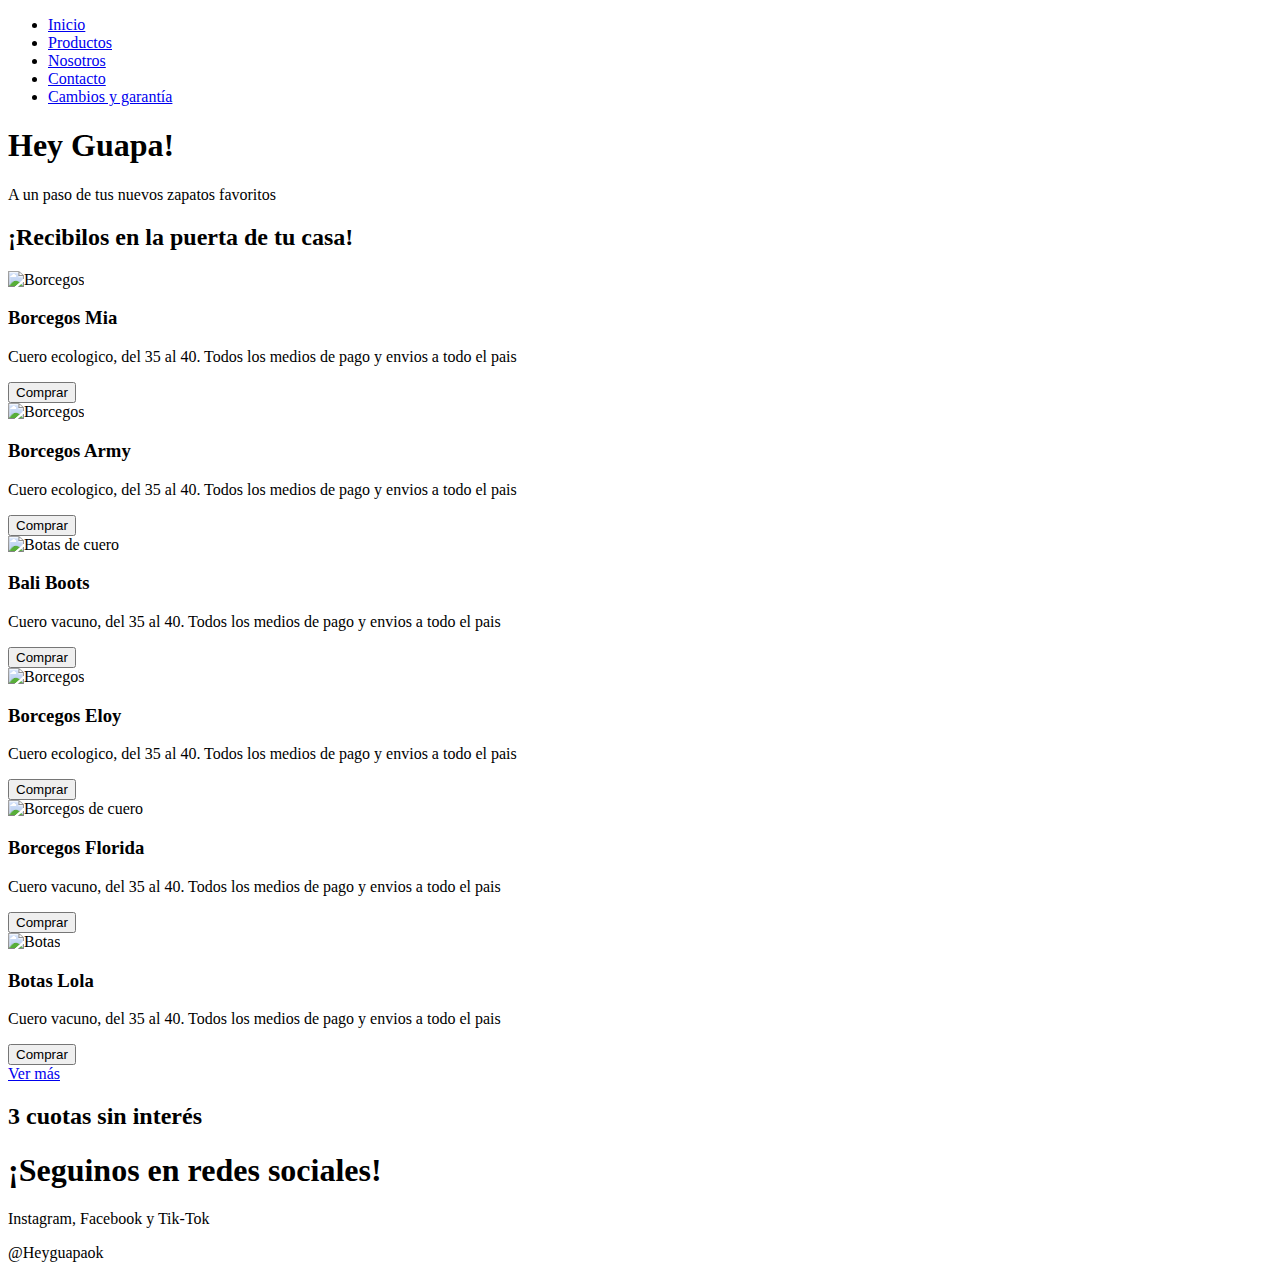
==== assets/index.html @ 094d20c7 "finalizado" ====
<!DOCTYPE html>
<html lang="en">
<head>
    <meta charset="UTF-8">
    <meta http-equiv="X-UA-Compatible" content="IE=edge">
    <meta name="viewport" content="width=device-width, initial-scale=1.0">
    <meta name="description" content="zapatos de mujer,zapatos femeninos para todas las estaciones, borcegos, botas y sandalias">
    <title>Heyguapa | Zapatos de Mujer</title>
    <link rel="stylesheet" href="https://cdnjs.cloudflare.com/ajax/libs/font-awesome/6.2.1/css/all.min.css" integrity="sha512-MV7K8+y+gLIBoVD59lQIYicR65iaqukzvf/nwasF0nqhPay5w/9lJmVM2hMDcnK1OnMGCdVK+iQrJ7lzPJQd1w==" crossorigin="anonymous" referrerpolicy="no-referrer" />
    <link rel="stylesheet" href="./css/style.css">
</head>
<body>
    <nav class="nav">
        <i class="fa-solid fa-bars"></i>
        <ul>
            <li><a href="../assets/index.html">Inicio</a>
            <li><a href="./paginas/productos.html">Productos</a> </li>
            <li><a href="./paginas/nosotros.html">Nosotros</a></li>
            <li><a href="./paginas/contacto.html">Contacto</a></li>
            <li><a href="./paginas/cambiosygarantia.html">Cambios y garantía</a></li>
        </ul>
    </nav>
    <header class="encabezado">        
        <div class="encabezado-hey-guapa">
            <h1 class="encabezado__titulo">Hey Guapa!</h1>
            <p class="encabezado__parrafo">A un paso de tus nuevos zapatos favoritos</p>
        </div>
    </header>
    <main>
        <h2 class="subtitulo3">¡Recibilos en la puerta de tu casa!</h2>
        <section class="cuadros">
            <div class="cuadro">
                <img class="cuadro__img" src="./img/borce mia.jpeg" alt="Borcegos">  
                <div class="cuadro-info">
                    <h3>Borcegos Mia</h3>
                    <p>Cuero ecologico, del 35 al 40. Todos los medios de pago y envios a todo el pais</p>
                    <button class="boton">Comprar</button>
                </div>  
            </div>
            <div class="cuadro">
                <img class="cuadro__img" src="./img/army1.jpeg" alt="Borcegos">  
                <div class="cuadro-info">
                    <h3>Borcegos Army</h3>
                    <p>Cuero ecologico, del 35 al 40. Todos los medios de pago y envios a todo el pais</p>
                    <button class="boton">Comprar</button>
                </div>  
            </div>
            <div class="cuadro">
                <img class="cuadro__img" src="./img/Bali suela.jpeg" alt="Botas de cuero"> 
                <div class="cuadro-info">
                    <h3>Bali Boots</h3>
                    <p>Cuero vacuno, del 35 al 40. Todos los medios de pago y envios a todo el pais</p>
                    <button class="boton">Comprar</button>
                </div>  
            </div>
            <div class="cuadro"> 
                <img class="cuadro__img" src="./img/Eloy1.jpeg" alt="Borcegos">  
                <div class="cuadro-info">
                    <h3>Borcegos Eloy</h3>
                    <p>Cuero ecologico, del 35 al 40. Todos los medios de pago y envios a todo el pais</p>
                    <button class="boton">Comprar</button>
                </div>  
            </div>
            <div class="cuadro">
                <img class="cuadro__img" src="./img/florida1.jpeg" alt="Borcegos de cuero">
                <div class="cuadro-info">
                    <h3>Borcegos Florida</h3>
                    <p>Cuero vacuno, del 35 al 40. Todos los medios de pago y envios a todo el pais</p>
                    <button class="boton"> Comprar</button>
                </div>  
            </div>
            <div class="cuadro">
                <img class="cuadro__img" src="./img/lola boots.jpeg" alt="Botas"> 
                <div class="cuadro-info" >
                    <h3>Botas Lola</h3>
                    <p>Cuero vacuno, del 35 al 40. Todos los medios de pago y envios a todo el pais</p>
                    <button class="boton">Comprar</button>
                </div> 
            </div>
            <div class="boton-Ver-Mas">
                <a class="boton__info" href="./paginas/productos.html">Ver más</a>
             </div>
         </section> 
    </main>
    <aside class="imagen-cuotas">
        <div>
            <h2>3 cuotas sin interés</h2>
        </div>
    </aside>
    <footer class="pie">
        <h1 class="pie__titulo">¡Seguinos en redes sociales!</h2>
        <p class="pie__subtitulo">Instagram, Facebook y Tik-Tok</p>
        <p class="pie__subtitulo-1">@Heyguapaok</p>
    </footer>
    
</body>
</html>
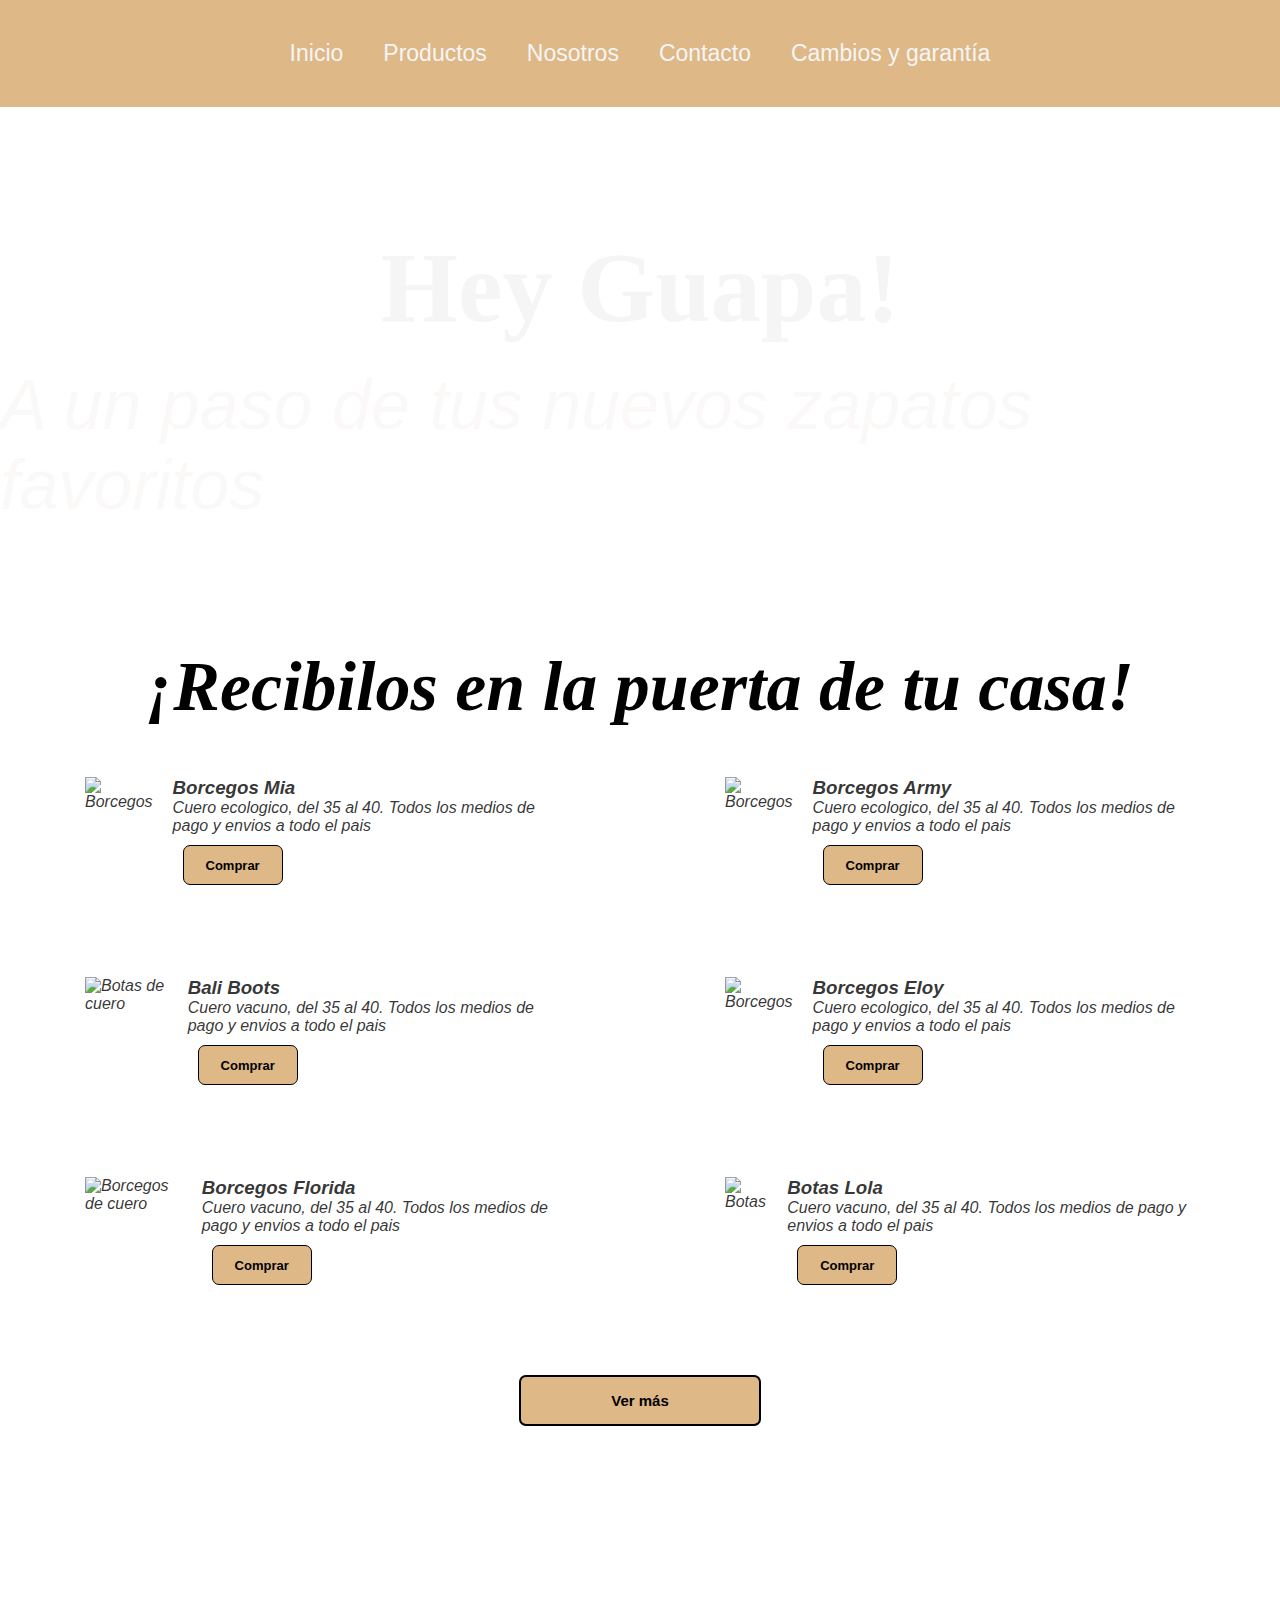
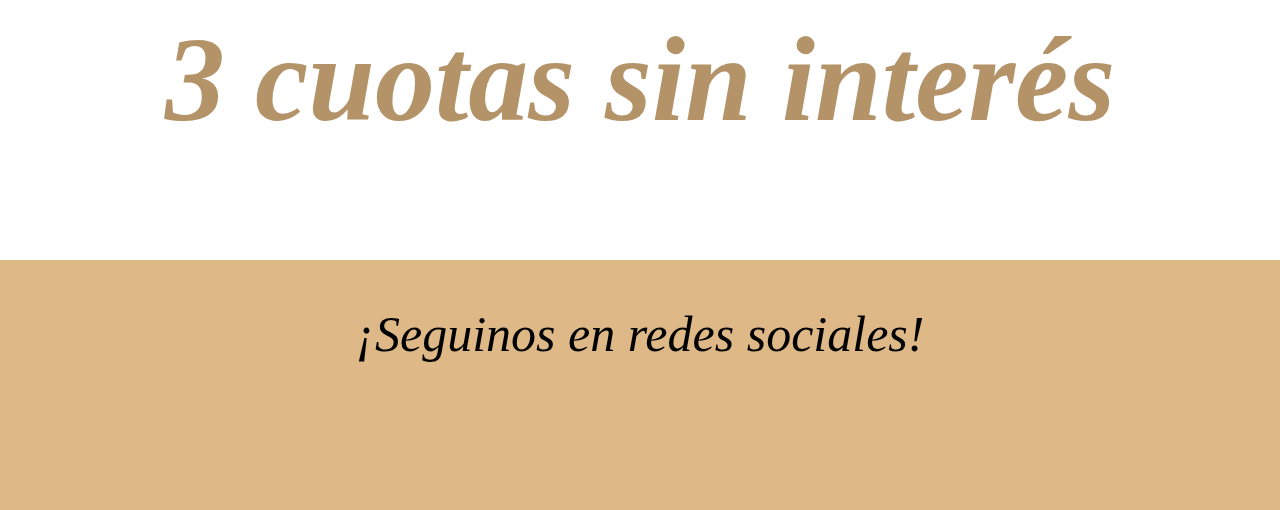
==== commit d9bdeea4: "responsive" ====
--- a/assets/index.html
+++ b/assets/index.html
@@ -8,6 +8,8 @@
     <title>Heyguapa | Zapatos de Mujer</title>
     <link rel="stylesheet" href="https://cdnjs.cloudflare.com/ajax/libs/font-awesome/6.2.1/css/all.min.css" integrity="sha512-MV7K8+y+gLIBoVD59lQIYicR65iaqukzvf/nwasF0nqhPay5w/9lJmVM2hMDcnK1OnMGCdVK+iQrJ7lzPJQd1w==" crossorigin="anonymous" referrerpolicy="no-referrer" />
     <link rel="stylesheet" href="./css/style.css">
+    <link rel="shortcut icon" href="./img/hg2.png" type="image/x-icon">
+    <script src="https://kit.fontawesome.com/9c3170557b.js" crossorigin="anonymous"></script>
 </head>
 <body>
     <nav class="nav">
@@ -20,7 +22,7 @@
             <li><a href="./paginas/cambiosygarantia.html">Cambios y garantía</a></li>
         </ul>
     </nav>
-    <header class="encabezado">        
+    <header class="encabezado" >        
         <div class="encabezado-hey-guapa">
             <h1 class="encabezado__titulo">Hey Guapa!</h1>
             <p class="encabezado__parrafo">A un paso de tus nuevos zapatos favoritos</p>
@@ -88,10 +90,23 @@
         </div>
     </aside>
     <footer class="pie">
-        <h1 class="pie__titulo">¡Seguinos en redes sociales!</h2>
-        <p class="pie__subtitulo">Instagram, Facebook y Tik-Tok</p>
-        <p class="pie__subtitulo-1">@Heyguapaok</p>
+        <div>
+            <p class="pie__titulo">¡Seguinos en redes sociales!</p>
+        </div>
+            <div class="iconos">
+                <div class="redes">
+                    <a href="https://www.tiktok.com/@heyguapaok?_t=8Z7JgnvGOqU&_r=1" class="fa-brands fa-tiktok" target="_blank"></a>
+                </div>
+                <div class="redes">
+                    <a href="https://wa.me/message/QKZ4VQRAGJWVH1" class="fa-brands fa-whatsapp" target="_blank"></a>
+                </div>
+                <div class="redes">
+                    <a href="https://www.facebook.com/profile.php?id=100078285666533" class="fa-brands fa-facebook" target="_blank"></a>
+                </div>
+                <div class="redes">
+                    <a href="https://www.instagram.com/heyguapaok" class="fa-brands fa-instagram" target="_blank"></a>
+                </div>
+            </div>                 
     </footer>
-    
 </body>
 </html>--- a/assets/css/style.css
+++ b/assets/css/style.css
@@ -0,0 +1,457 @@
+* {
+  margin: 0;
+  padding: 0;
+  box-sizing: border-box;
+}
+
+.nav > ul {
+  background-color: burlywood;
+  list-style-type: none;
+  display: flex;
+  justify-content: center;
+  padding: 20px;
+  font-family: Verdana, Geneva, Tahoma, sans-serif;
+}
+
+.nav ul > li:hover ul {
+  display: block;
+  position: relative;
+  padding: 60px;
+}
+
+.nav ul li a {
+  display: block;
+  padding: 20px;
+  text-decoration: none;
+  color: whitesmoke;
+  font-size: 23px;
+}
+
+.nav .fa-bars {
+  display: none;
+}
+
+@media (max-width: 1030px) {
+  .nav .fa-bars {
+    display: block;
+    position: fixed;
+    font-size: 32px;
+    padding: 10px;
+  }
+  .nav > ul {
+    position: fixed;
+    top: 0;
+    left: -350px;
+    flex-direction: column;
+    justify-content: start;
+    align-items: center;
+    padding-top: 80px;
+    background-color: burlywood;
+    width: 325px;
+    height: 100vh;
+    transition: 0.5s;
+  }
+  .nav .fa-bars:hover + ul {
+    left: 0;
+  }
+}
+.encabezado {
+  background-image: url(../img/123.png);
+  background-size: cover;
+  width: 100%;
+  height: 520px;
+  display: flex;
+  justify-content: center;
+  align-items: center;
+}
+
+@media (max-width: 1030px) {
+  .encabezado__titulo {
+    justify-content: center;
+    text-align: center;
+    padding: 5px;
+    margin: 5px;
+  }
+}
+@media (max-width: 1030px) {
+  .encabezado {
+    background-position: center;
+    height: auto;
+    width: 100%;
+    justify-content: center;
+    text-align: center;
+  }
+}
+.encabezado-productos {
+  background-color: burlywood;
+  background-size: cover;
+  width: 100%;
+  height: 130px;
+}
+
+.encabezado__productos {
+  display: flex;
+  justify-content: center;
+  text-align: center;
+  color: whitesmoke;
+  font-size: 50px;
+  font-family: Arial, Helvetica, sans-serif;
+  font-style: italic;
+}
+
+@media (max-width: 1030px) {
+  .encabezado-productos {
+    justify-content: center;
+    padding: 35px;
+    background-size: cover;
+  }
+}
+.encabezado__titulo {
+  display: flex;
+  justify-content: center;
+  font-size: 100px;
+  color: whitesmoke;
+  padding: 20px;
+}
+
+.encabezado__parrafo {
+  font-family: Impact, Haettenschweiler, "Arial Narrow Bold", sans-serif;
+  font-style: italic;
+  font: bold;
+  font-size: 70px;
+  color: rgba(250, 247, 247, 0.892);
+}
+
+@media (max-width: 1030px) {
+  .encabezado__parrafo {
+    text-align: center;
+    font-size: 30px;
+    padding-top: 5px;
+  }
+}
+.subtitulo3 {
+  padding: 20px;
+  font-size: 70px;
+  display: flex;
+  justify-content: center;
+  font-style: italic;
+}
+
+@media (max-width: 1030px) {
+  .subtitulo3 {
+    font-size: 25px;
+    width: 100%;
+    padding: 5px;
+    margin: 5px;
+    text-align: center;
+    font-family: "Times New Roman", Times, serif;
+  }
+}
+.boton {
+  padding: 10px 20px;
+  background-color: burlywood;
+  color: black;
+  border-radius: 7px;
+  font-weight: bold;
+  margin-top: 30px;
+  border: solid 1px;
+}
+
+@media (max-width: 1030px) {
+  .boton {
+    width: 100px;
+    height: 40px;
+    padding: 10px;
+    margin-top: 10px;
+    font-size: 13px;
+  }
+}
+@media (max-width: 1030px) {
+  .cuadros .cuadro {
+    width: 300px;
+    height: 100px;
+    padding-bottom: 35px;
+    margin-bottom: 50px;
+    font-size: 15px;
+  }
+}
+@media (min-width: 320px) {
+  .boton {
+    width: 100px;
+    height: 40px;
+    padding: 10px;
+    margin: 10px;
+    font-size: 13px;
+  }
+}
+.cuadros {
+  margin-top: 15px;
+  display: flex;
+  flex-wrap: wrap;
+  justify-content: space-around;
+}
+
+.cuadro {
+  font-style: italic;
+  font-family: Arial, Helvetica, sans-serif;
+  color: rgba(0, 0, 0, 0.803);
+  display: flex;
+  width: 480px;
+  height: 180px;
+  gap: 20px;
+  margin: 10px;
+  padding: 5px;
+}
+
+.cuadro__img:hover {
+  transform: scale(1.2);
+}
+
+.boton-Ver-Mas {
+  margin: 30px;
+}
+
+.boton__info {
+  margin-top: 20px;
+  padding: 15px 90px;
+  background-color: burlywood;
+  color: black;
+  border-radius: 7px;
+  font-weight: bold;
+  text-decoration: none;
+  font-family: Verdana, Geneva, Tahoma, sans-serif;
+  font-size: 15px;
+  border: solid 2px;
+}
+
+@media (max-width: 1030px) {
+  .boton-Ver-Mas {
+    margin-top: 50px;
+  }
+}
+@media (max-width: 342px) {
+  .boton-Ver-Mas {
+    margin-top: 50px;
+  }
+}
+@media (max-width: 342px) {
+  .boton__info {
+    margin-top: 10px;
+    padding: 15px 75px;
+    font-size: 12px;
+  }
+}
+.imagen-cuotas {
+  margin-top: 20px;
+  padding-top: 40px;
+  background-image: url(../img/Tarjetas.jpg);
+  background-size: cover;
+  width: 100%;
+  height: 400px;
+  display: flex;
+  justify-content: center;
+  align-items: center;
+  font-style: oblique;
+  font-family: fantasy;
+  font-size: 80px;
+  color: rgba(171, 134, 87, 0.896);
+}
+
+@media (max-width: 1030px) {
+  .imagen-cuotas {
+    height: 150px;
+    font-size: 30px;
+    justify-content: center;
+    text-align: center;
+  }
+}
+.pie__titulo {
+  display: flex;
+  justify-content: center;
+  font-family: fantasy;
+  font-style: italic;
+  font-size: 50px;
+  padding: 20px;
+}
+
+@media (max-width: 1030px) {
+  .pie {
+    display: block;
+    background-size: cover;
+    width: auto;
+    height: auto;
+  }
+}
+@media (min-width: 320px) {
+  .pie {
+    display: block;
+    background-size: cover;
+    width: auto;
+    height: auto;
+  }
+}
+.nosotros {
+  background-color: whitesmoke;
+  background-size: cover;
+  width: 100%;
+  height: 500px;
+}
+
+.nosotros__info {
+  padding: 30px;
+  font-family: Verdana, Geneva, Tahoma, sans-serif;
+  font-size: 20px;
+  text-align: center;
+  display: flex;
+  justify-content: center;
+  flex-wrap: wrap;
+}
+
+.formulario button:nth-child(9) {
+  padding: 10px 80px;
+  background-color: white;
+  color: black;
+  border-radius: 7px;
+  font-weight: bold;
+  margin-top: 30px;
+  border: solid 1px;
+}
+
+.formulario {
+  background-color: burlywood;
+  color: rgba(0, 0, 0, 0.69);
+  padding: 30px;
+  font-size: 15px;
+  font-family: Verdana, Geneva, Tahoma, sans-serif;
+  line-height: 40px;
+}
+
+.formulario label {
+  display: flex;
+  flex-direction: column;
+  width: 800px;
+}
+
+@media (max-width: 1030px) {
+  .formulario > label {
+    width: auto;
+    height: auto;
+    font-size: 15px;
+    padding: 5px;
+  }
+}
+.cambios {
+  padding: 10px;
+  background-color: burlywood;
+  background-size: cover;
+  height: 500px;
+}
+
+.cambios__lista {
+  padding: 30px;
+  margin: 10px;
+  line-height: 60px;
+  font-family: Verdana, Geneva, Tahoma, sans-serif;
+  font-style: italic;
+  font-size: 20px;
+}
+
+@media (max-width: 1030px) {
+  .cambios {
+    width: auto;
+    height: auto;
+    font-size: 5px;
+    text-align: center;
+  }
+}
+@media (min-width: 320px) {
+  .cambios {
+    width: auto;
+    height: auto;
+    font-size: 5px;
+    text-align: center;
+  }
+}
+@media (max-width: 1030px) {
+  .nosotros {
+    background-color: burlywood;
+    width: auto;
+    height: auto;
+    font-size: 5px;
+  }
+}
+@media (min-width: 320px) {
+  .nosotros {
+    background-color: burlywood;
+    width: auto;
+    height: auto;
+    font-size: 5px;
+  }
+}
+.respuesta {
+  background-color: burlywood;
+  background-size: cover;
+  width: 100%;
+  height: 580px;
+  display: flexbox;
+  justify-content: center;
+  text-align: center;
+  padding: 70px;
+  font-size: 50px;
+  font-family: Verdana, Geneva, Tahoma, sans-serif;
+}
+.respuesta a {
+  background-color: gray;
+  border: solid 1px;
+  border-radius: 10px;
+  color: whitesmoke;
+  font-size: 30px;
+  padding: 8px 15px;
+  text-decoration: none;
+}
+
+@media (max-width: 1030px) {
+  .pie__titulo {
+    font-size: 21px;
+  }
+}
+@media (max-width: 340px) {
+  .pie__titulo {
+    font-size: 19px;
+  }
+}
+.pie {
+  background-color: burlywood;
+  background-size: cover;
+  height: 250px;
+  padding: 25px;
+  width: 100%;
+  display: flexbox;
+  justify-content: center;
+  align-items: center;
+  flex-wrap: wrap;
+}
+.pie .iconos {
+  display: flex;
+  justify-content: center;
+  flex-direction: row;
+}
+.pie a {
+  text-decoration: none;
+  font-size: 30px;
+  padding: 35px;
+  margin: 5px;
+  color: black;
+}
+@media (max-width: 1030px) {
+  .pie a {
+    font-size: 22px;
+    padding: 12px;
+  }
+}
+@media (max-width: 1030px) and (min-width: 320px) {
+  .pie a {
+    font-size: 22px;
+    padding: 12px;
+  }
+}/*# sourceMappingURL=style.css.map */